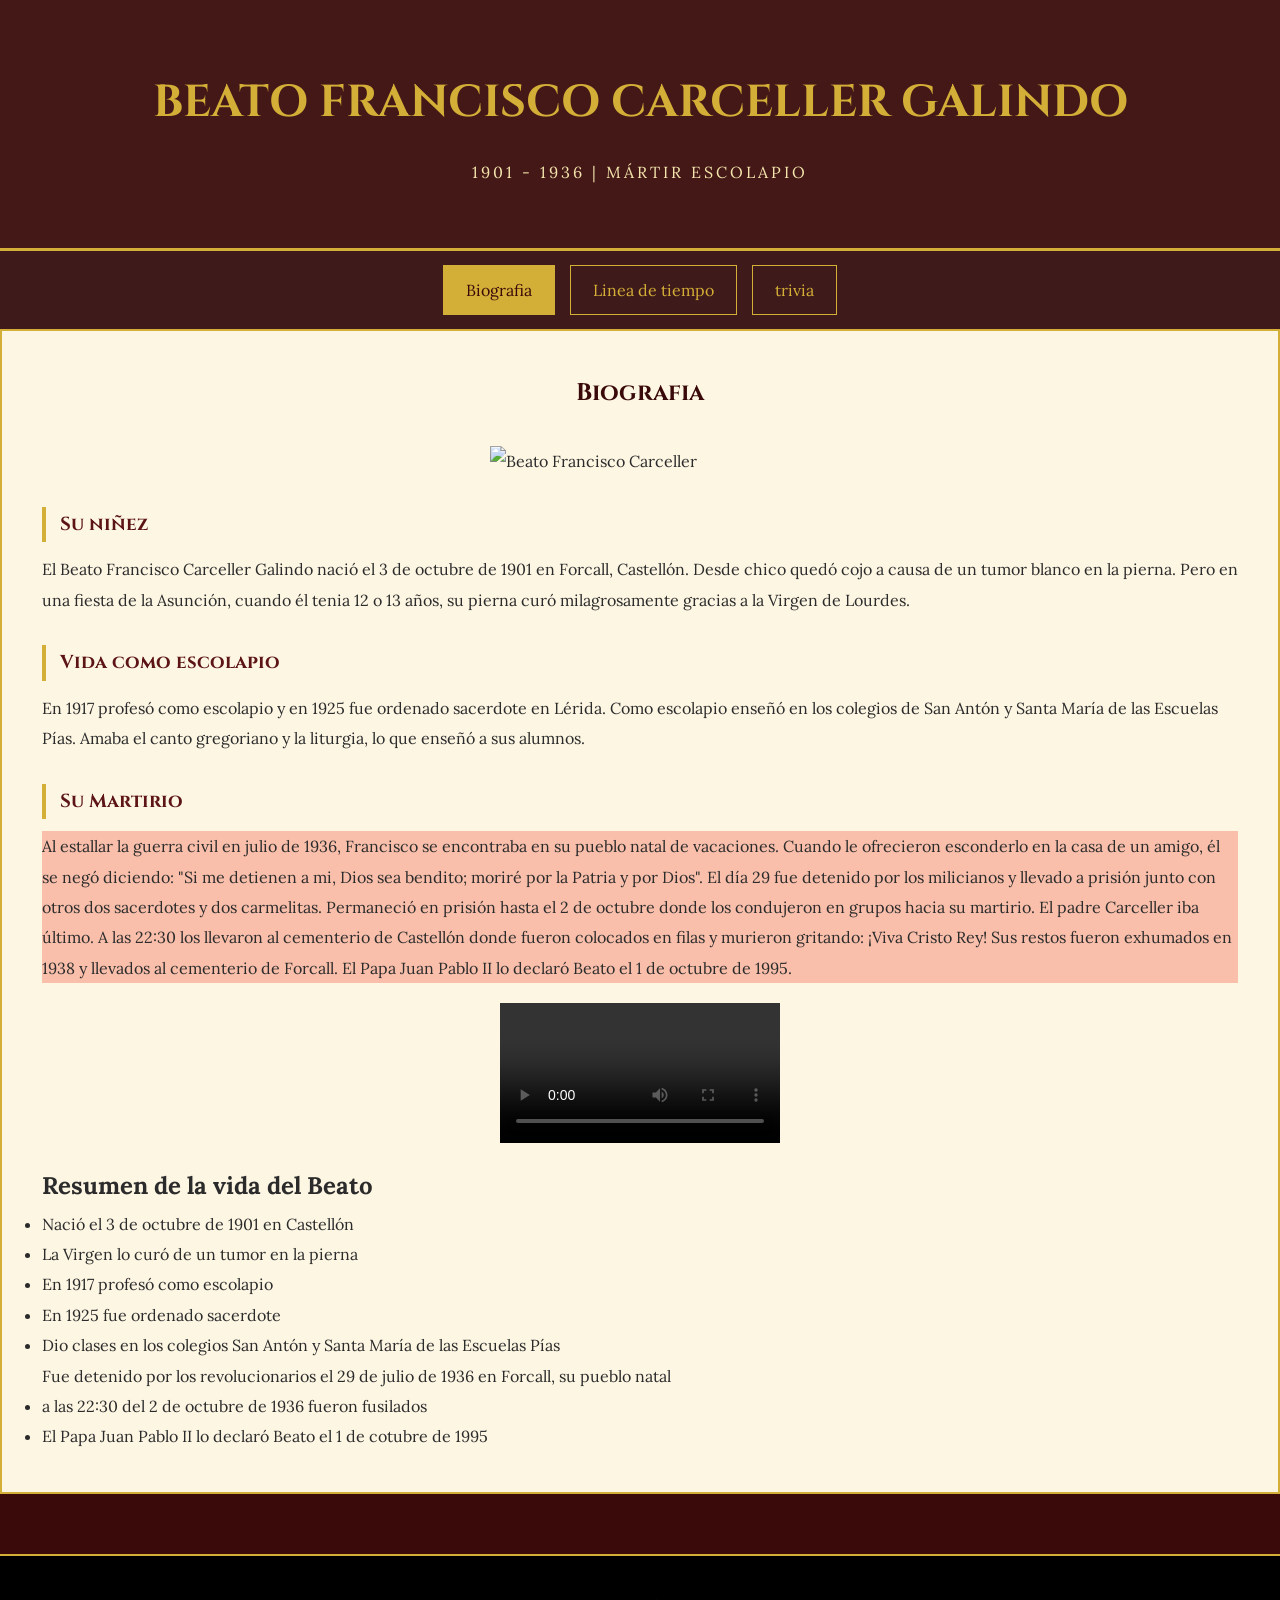
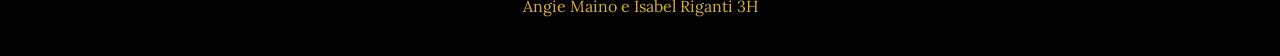
==== mi pagina/index.html @ 4f32e1b9 "Add files via upload" ====
<!DOCTYPE html>
<html lang="es">
<head>
  <meta charset="UTF-8">
  <meta name="viewport" content="width=device-width, initial-scale=1.0">
  <title>Beato Francisco Carceller Galindo</title>
  <link rel="stylesheet" href="estilos.css">
</head>
<body>
  <header class="Encabezado">
    <h1>BEATO FRANCISCO CARCELLER GALINDO</h1>
    <p>1901 - 1936 | MÁRTIR ESCOLAPIO</p>
  </header>

  <nav class="Menu">
    <a href="index.html" class="boton activo">Biografia</a>
    <a href="pages/linea-de-tiempo.html" class="boton">Linea de tiempo</a>
    <a href="script.js" class="boton">trivia</a>
  </nav>

  <main>
    <section class="Presentacion">
      <h2>Biografia</h2>
      <img src="img/Beato.jpg" alt="Beato Francisco Carceller" style="display:block; margin: 20px auto; width:300px;">
      
      <h3>Su niñez</h3>
      <p Id="p1">El Beato Francisco Carceller Galindo nació el 3 de octubre de 1901 en Forcall, 
        Castellón. Desde chico quedó cojo a causa de un tumor blanco en la pierna. Pero en 
        una fiesta de la Asunción, cuando él tenia 12 o 13 años, su pierna curó milagrosamente 
        gracias a la Virgen de Lourdes.</p>
      
      <h3>Vida como escolapio</h3>
      <p id="p2">En 1917 profesó como escolapio y en 1925 fue ordenado sacerdote en Lérida. Como escolapio
         enseñó en los colegios de San Antón y Santa María de las Escuelas Pías. Amaba el canto 
         gregoriano y la liturgia, lo que enseñó a sus alumnos.</p>

      <h3>Su Martirio</h3>
      <p id="p3">Al estallar la guerra civil en julio de 1936, Francisco se encontraba en su pueblo natal
         de vacaciones. Cuando le ofrecieron esconderlo en la casa de un amigo, él se negó 
         diciendo: "Si me detienen a mi, Dios sea bendito; moriré por la Patria y por Dios".
          El día 29 fue detenido por los milicianos y llevado a prisión junto con otros dos sacerdotes 
          y dos carmelitas. Permaneció en prisión hasta el 2 de octubre donde los condujeron en grupos 
          hacia su martirio. El padre Carceller iba último. A las 22:30 los llevaron al cementerio de 
          Castellón donde fueron colocados en filas y murieron gritando: ¡Viva Cristo Rey! Sus restos 
          fueron exhumados en 1938 y llevados al cementerio de Forcall. El Papa Juan Pablo II lo declaró 
          Beato el 1 de octubre de 1995.</p>
      
      <video src="img/Cielo.mp4" controls width="100%" style="max-width: 280px; display: block; margin:20px auto;"></video>

      <h1> Resumen de la vida del Beato</h1>
      <ul>
        <li>Nació el 3 de octubre de 1901 en Castellón</li>
        <li>La Virgen lo curó de un tumor en la pierna</li>
        <li>En 1917 profesó como escolapio</li>
        <li> En 1925 fue ordenado sacerdote</li>
        <li> Dio clases en los colegios San Antón y Santa María de las Escuelas Pías </li>
        <l>Fue detenido por los revolucionarios el 29 de julio de 1936 en Forcall, su pueblo natal</l>
        <li>a las 22:30 del 2 de octubre de 1936 fueron fusilados</li>
        <li>El Papa Juan Pablo II lo declaró Beato el 1 de cotubre de 1995 </li>
      </ul>
    </section>
  </main>
  <footer><p>Angie Maino e Isabel Riganti 3H</p></footer>

  <script src="../js/script.js"></script>
  
</body>
</html>
---- mi pagina/estilos.css ----
@import url('https://fonts.googleapis.com/css2?family=Cinzel:wght@600;700&family=Lora:ital,wght@0,400;0,600;1,400&display=swap');

:root {
    --bordo: #3a0a0a;
    --bordo-claro: #5c1414;
    --dorado: #d4af37;
    --dorado-claro: #f3e5ab;
    --crema: #fdf6e3;
}

* {
    margin: 0;
    padding: 0;
    box-sizing: border-box;
}

body {
    background: var(--bordo);
    font-family: 'Lora', serif;
    color: #2b2b2b;
    line-height: 1.9;
}

.Encabezado {
    background: #451818;
    color: var(--dorado-claro);
    text-align: center;
    padding: 60px 20px;
    border-bottom: 3px solid var(--dorado);
}

.Encabezado h1 {
    font-family: 'Cinzel', serif;
    color: var(--dorado);
    font-size: 2.8rem;
}

.Encabezado p {
    margin-top: 12px;
    letter-spacing: 3px;
}

.Menu {
    background: #3f1a1a;
    display: flex;
    justify-content: center;
    gap: 15px;
    padding: 14px;
    position: sticky;
    top: 0;
}

.boton {
    color: var(--dorado);
    text-decoration: none;
    padding: 9px 22px;
    border: 1px solid var(--dorado);
}

.boton:hover, .boton.activo {
    background: var(--dorado);
    color: var(--bordo);
}

.Principal {
    max-width: 880px;
    margin: 50px auto;
    padding: 0 20px;
}

.Presentacion {
    background: var(--crema);
    padding: 40px;
    border: 2px solid var(--dorado);
}

h2 {
    font-family: 'Cinzel', serif;
    color: var(--bordo);
    text-align: center;
    margin-bottom: 30px;
}

h3 {
    font-family: 'Cinzel', serif;
    color: var(--bordo-claro);
    margin: 30px 0 12px;
    border-left: 4px solid var(--dorado);
    padding-left: 14px;
}

.foto-beato {
    display: block;
    width: 100%;
    max-width: 600px;
    margin: 30px auto;
    border: 4px solid var(--dorado);
}

.video-beato {
    display: block;
    width: 100%;
    max-width: 250px;
    margin: 35px auto;
    border: 2px solid var(--dorado);
}

.Martirio {
    margin-top: 40px;
    padding: 30px;
    background: #fffdf5;
    border-left: 4px solid var(--bordo);
}

footer, .Pie {
    text-align: center;
    padding: 35px;
    margin-top: 60px;
    background: #000;
    color: var(--dorado);
    border-top: 2px solid var(--dorado);
}

#p3{
    background-color: rgb(249, 191, 171);
    margin-top: auto;
}

@media (max-width: 600px) {
    .Encabezado h1 { font-size: 1.9rem; letter-spacing: 1px; }
    .Presentacion { padding: 30px 22px; }
}
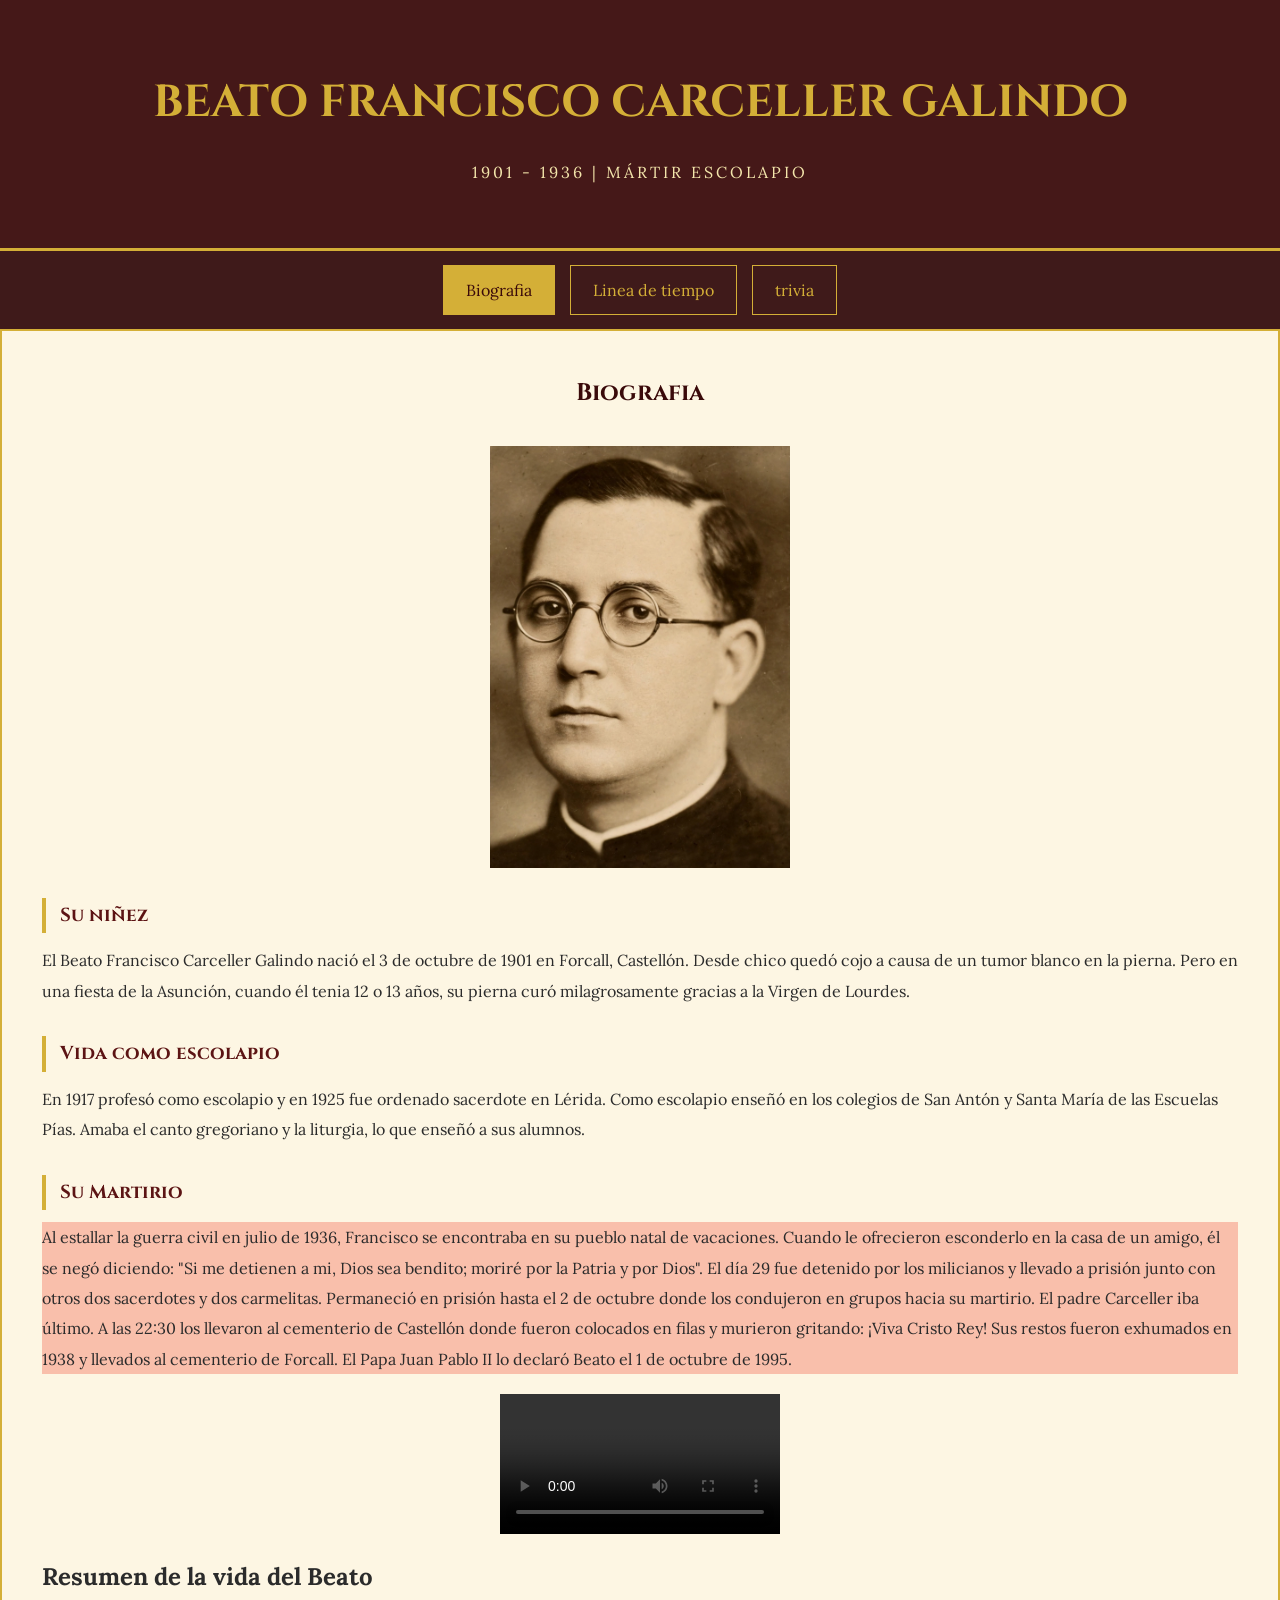
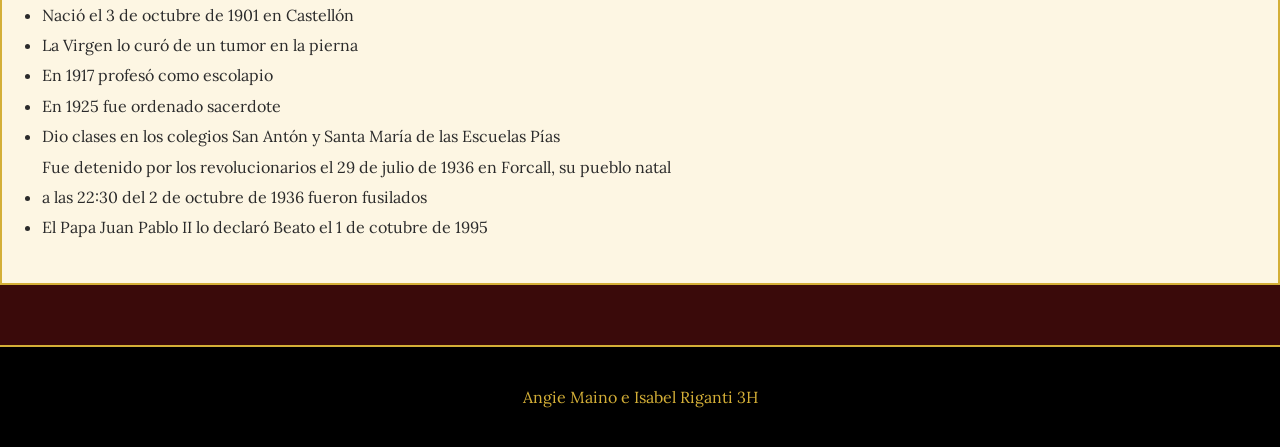
==== commit 415ebcd9: "Add files via upload" ====
--- a/mi pagina/index.html
+++ b/mi pagina/index.html
@@ -15,7 +15,7 @@
   <nav class="Menu">
     <a href="index.html" class="boton activo">Biografia</a>
     <a href="pages/linea-de-tiempo.html" class="boton">Linea de tiempo</a>
-    <a href="script.js" class="boton">trivia</a>
+    <a href="pages/preguntas.html" class="boton">trivia</a>
   </nav>
 
   <main>
@@ -45,7 +45,7 @@
           fueron exhumados en 1938 y llevados al cementerio de Forcall. El Papa Juan Pablo II lo declaró 
           Beato el 1 de octubre de 1995.</p>
       
-      <video src="img/Cielo.mp4" controls width="100%" style="max-width: 280px; display: block; margin:20px auto;"></video>
+      <video src="img/Cielo.jpg" controls width="100%" style="max-width: 280px; display: block; margin:20px auto;"></video>
 
       <h1> Resumen de la vida del Beato</h1>
       <ul>
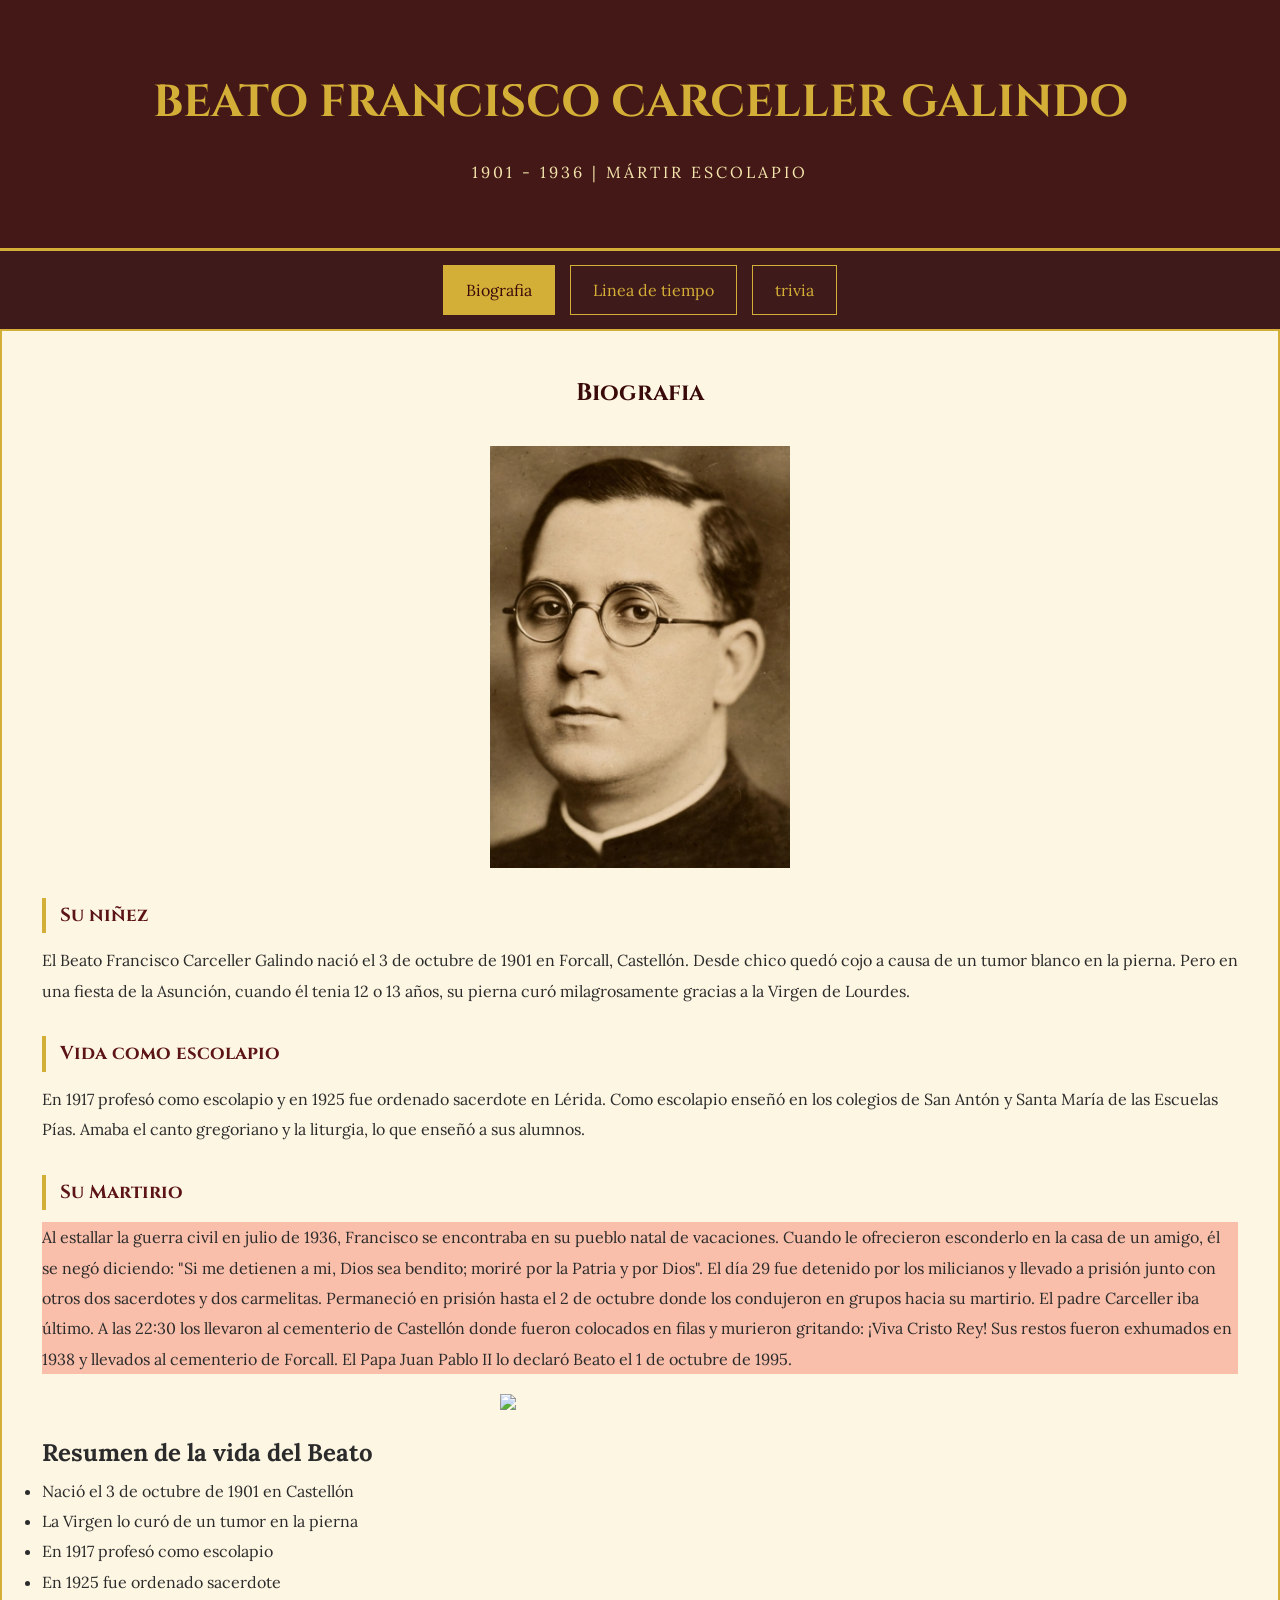
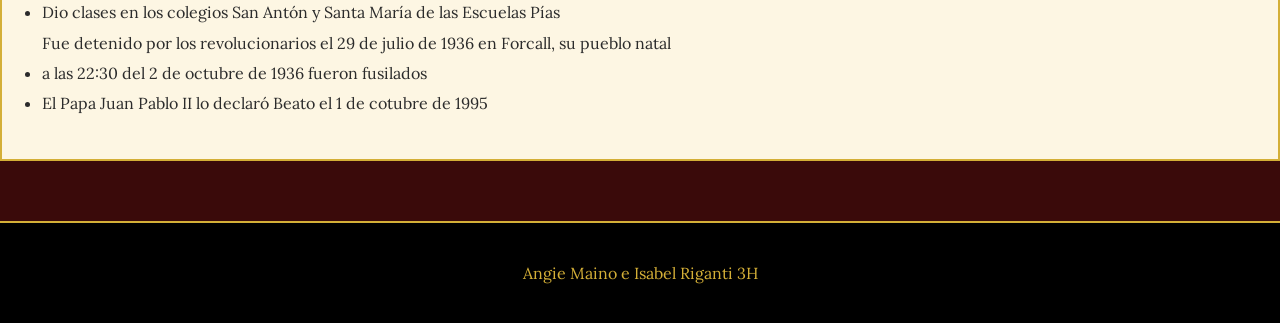
==== commit 51a6ee39: "Add files via upload" ====
--- a/mi pagina/index.html
+++ b/mi pagina/index.html
@@ -45,7 +45,7 @@
           fueron exhumados en 1938 y llevados al cementerio de Forcall. El Papa Juan Pablo II lo declaró 
           Beato el 1 de octubre de 1995.</p>
       
-      <video src="img/Cielo.jpg" controls width="100%" style="max-width: 280px; display: block; margin:20px auto;"></video>
+      <img src="img/Cielo.jpg" controls width="100%" style="max-width: 280px; display: block; margin:20px auto;"></img>
 
       <h1> Resumen de la vida del Beato</h1>
       <ul>
